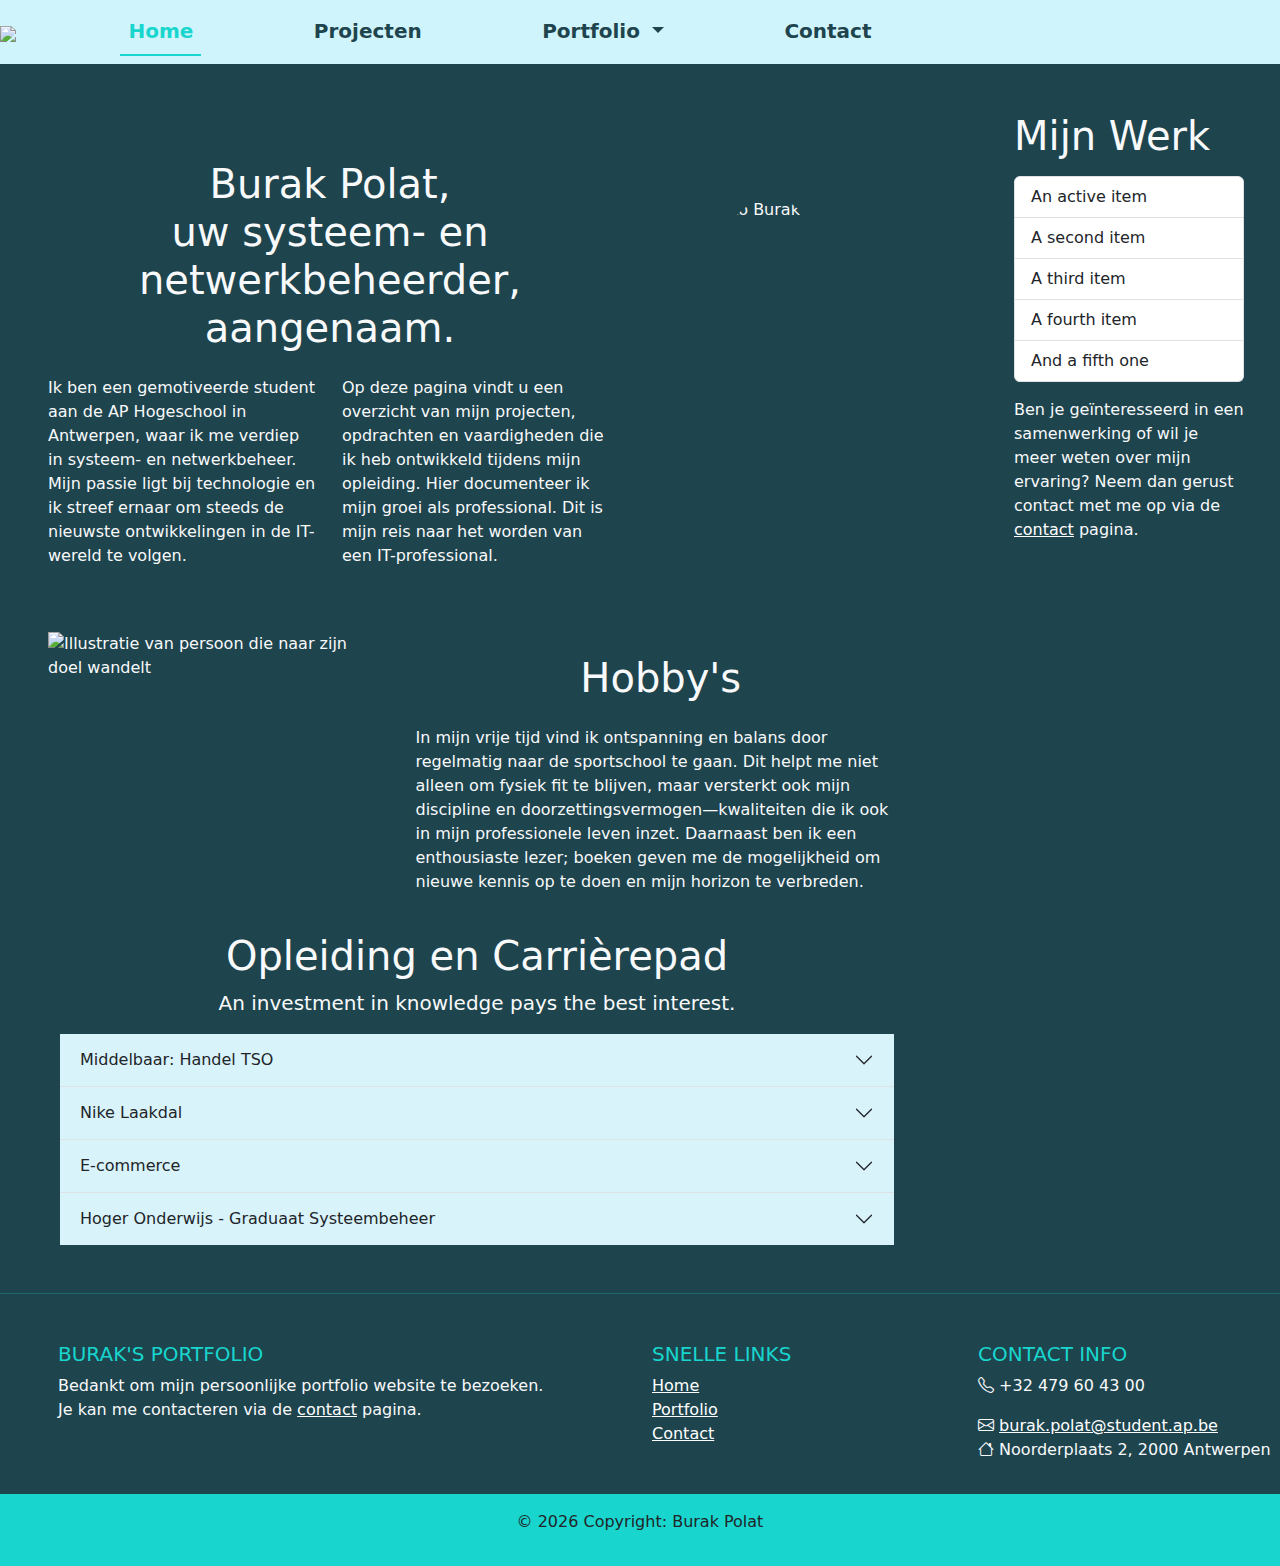
==== index.html @ 0f1afa6a "ProjectHTMLKlaar" ====
<!DOCTYPE html>
<html lang="nl-BE">

<head>
  <meta charset="UTF-8">
  <meta name="viewport" content="width=device-width, initial-scale=1.0">
  <title>Portfolio Burak</title>
  <!-- reset CSS -->
  <link rel="stylesheet" href="css/reset.css">
  <!-- Bootstrap CSS -->
  <link href="https://cdn.jsdelivr.net/npm/bootstrap@5.3.3/dist/css/bootstrap.min.css" rel="stylesheet"
    integrity="sha384-QWTKZyjpPEjISv5WaRU9OFeRpok6YctnYmDr5pNlyT2bRjXh0JMhjY6hW+ALEwIH" crossorigin="anonymous">
  <!-- Bootstrap CSS icons: https://icons.getbootstrap.com/#usage -->
  <link rel="stylesheet" href="https://cdn.jsdelivr.net/npm/bootstrap-icons@1.11.3/font/bootstrap-icons.min.css">
  <!-- JavaScript: Bootstrap Bundle with Popper -->
  <script src="https://cdn.jsdelivr.net/npm/bootstrap@5.3.3/dist/js/bootstrap.bundle.min.js"
    integrity="sha384-YvpcrYf0tY3lHB60NNkmXc5s9fDVZLESaAA55NDzOxhy9GkcIdslK1eN7N6jIeHz" crossorigin="anonymous" defer>
    </script>
  <!-- eigen geschreven css voor jouw html-bestand -->
  <link rel="stylesheet" href="css/style.css">
  <!-- fonts css-->
  <link rel="stylesheet" href="css/font.css">
  <script src="js/script.js" defer></script>
</head>

<body class="donker">

  <nav class="navbar navbar-expand-md bg-info-subtle container-fluid">
    <a class="navbar-brand" href="index.html"><img src="assets/images/Logo_portfolio_website-transparant.png" height="150px">
    </a>
    <button class="navbar-toggler" type="button" data-bs-toggle="collapse" data-bs-target="#navbarSupportedContent" aria-controls="navbarSupportedContent" aria-expanded="false" aria-label="Toggle navigation">
      <span class="navbar-toggler-icon"></span>
    </button>
    <div class="collapse navbar-collapse" id="navbarSupportedContent">
      <ul class="navbar-nav w-75 d-flex mb-2 mb-lg-0 justify-content-evenly nav-underline text-success fw-bold fs-5">
        <li class="nav-item">
          <a class="nav-link active" aria-current="page" href="index.html">Home</a>
        </li>
        <li class="nav-item">
          <a class="nav-link" aria-current="page" href="portfolio.html">Projecten</a>
        </li>
        <li class="nav-item dropdown">
          <a class="nav-link dropdown-toggle" href="#" role="button" data-bs-toggle="dropdown" aria-expanded="false">
            Portfolio
          </a>
          <ul class="dropdown-menu bg-info-subtle">
            <li><a class="dropdown-item" href="project.html">Project WebWizz</a></li>
            <li><a class="dropdown-item" href="project.html">Project 2</a></li>
            <li><a class="dropdown-item" href="project.html">Project 3</a></li>
            <li><a class="dropdown-item" href="project.html">Project 4</a></li>
          </ul>
        </li>
        <li class="nav-item">
          <a class="nav-link" href="contact.html">Contact</a>
        </li>
      </ul>
    </div>
</nav>
<header>
  
</header>
<div class="row">
  <div class="col-md-9">
<main class="container-fluid text-light p-5">
  <section class="row" id="info">
    <article class="col-md-8 mt-5">
      <h1 class="text-center">Burak Polat, <br>uw systeem- en netwerkbeheerder, <br>aangenaam.</h1>
      <div class="row">
      <p class="col-md-6 mt-3">Ik ben een gemotiveerde student aan de AP Hogeschool in Antwerpen, waar ik me verdiep in systeem- en netwerkbeheer. Mijn passie ligt bij technologie en ik streef ernaar om steeds de nieuwste ontwikkelingen in de IT-wereld te volgen.</p>
      <p class="col-md-6 mt-3">Op deze pagina vindt u een overzicht van mijn projecten, opdrachten en vaardigheden die ik heb ontwikkeld tijdens mijn opleiding. Hier documenteer ik mijn groei als professional. Dit is mijn reis naar het worden van een IT-professional.</p>
    </div>
    </article>
    <article class="col-md-4 d-flex align-items-center justify-content-center"> <!-- Afbeelding appart article?? -->
      <img src="assets/images/fotoBurakPolat.png" class="rounded-circle img-fluid" alt="Foto Burak Polat" height="150px">
    </article>
  </section>

  <section class="donker text-light row pt-5 align-items-center justify-content-center">
    <article class="col-md-5 d-flex"> <!-- Afbeelding appart article?? -->
      <img src="assets/images/Illustratie_mijlpaal.svg" class=" img-fluid" alt="Illustratie van persoon die naar zijn doel wandelt">
    </article>
    <article class="col-md-7">
      <div class="row">
        <h1 class="text-center">Hobby's</h1>
        <p class="mt-3">In mijn vrije tijd vind ik ontspanning en balans door regelmatig naar de sportschool te gaan. Dit helpt me niet alleen om fysiek fit te blijven, maar versterkt ook mijn discipline en doorzettingsvermogen—kwaliteiten die ik ook in mijn professionele leven inzet. Daarnaast ben ik een enthousiaste lezer; boeken geven me de mogelijkheid om nieuwe kennis op te doen en mijn horizon te verbreden.</p>
      </div>
    </article>
  </section>
  
  
  <section class="donker container-fluid text-light container">
    <header class="text-center">
      <h1>Opleiding en Carrièrepad</h1>
      <blockquote class="blockquote" cite="https://www.brainyquote.com/quotes/benjamin_franklin_141119">
        <p>An investment in knowledge pays the best interest.</p>
      </blockquote>
    </header>

    <div class="row">
      <div class="accordion accordion-flush" id="accordionFlushExample">
        <div class="accordion-item">
          <h2 class="accordion-header">
            <button class="accordion-button collapsed" type="button" data-bs-toggle="collapse" data-bs-target="#flush-collapseOne" aria-expanded="false" aria-controls="flush-collapseOne">
              Middelbaar: Handel TSO
            </button>
          </h2>
          <div id="flush-collapseOne" class="accordion-collapse collapse" data-bs-parent="#accordionFlushExample">
            <div class="accordion-body"><strong>Instelling:</strong> Sint-Jan Berchmanscollege Mol <br><strong>Jaartal:</strong> 2012-2018 <br>Mijn middelbare studies in Handel TSO gaven me een stevige basis in bedrijfsbeheer, waarbij ik belangrijke vaardigheden leerde op het gebied van organisatie, communicatie en financiën. Deze opleiding was een belangrijke opstap voor mijn professionele carrière, waarin ik niet alleen theoretische kennis opdeed, maar ook praktische inzichten verwierf in de werking van bedrijven.</div>
          </div>
        </div>
        <div class="accordion-item">
          <h2 class="accordion-header">
            <button class="accordion-button collapsed" type="button" data-bs-toggle="collapse" data-bs-target="#flush-collapseTwo" aria-expanded="false" aria-controls="flush-collapseTwo">
              Nike Laakdal
            </button>
          </h2>
          <div id="flush-collapseTwo" class="accordion-collapse collapse" data-bs-parent="#accordionFlushExample">
            <div class="accordion-body"><strong>Functie:</strong> Logistiek Medewerker <br> <strong>Jaartal:</strong> 2019 - 2024 <br> Na mijn middelbare studies werkte ik als logistiek medewerker en problem solver stockmedewerker. Ik was verantwoordelijk voor het organiseren en coördineren van logistieke processen, het beheren van voorraden en het optimaliseren van leveringen. Als problem solver richtte ik me specifiek op het oplossen van logistieke uitdagingen en het verbeteren van voorraadbeheer. Deze rol stelde me in staat om zowel mijn organisatorische vaardigheden als mijn probleemoplossend vermogen verder te ontwikkelen.</div>
          </div>
        </div>
        <div class="accordion-item">
          <h2 class="accordion-header">
            <button class="accordion-button collapsed" type="button" data-bs-toggle="collapse" data-bs-target="#flush-collapseThree" aria-expanded="false" aria-controls="flush-collapseThree">
              E-commerce
            </button>
          </h2>
          <div id="flush-collapseThree" class="accordion-collapse collapse" data-bs-parent="#accordionFlushExample">
            <div class="accordion-body"><strong>Functie:</strong> Zelfstandige in bijberoep <br> <strong>Jaartal:</strong> 2022 - 2024 <br> Naast mijn werkervaring als logistiek medewerker, begon ik ook als zelfstandige in bijberoep in de e-commerce. Ik richtte mijn eigen online winkel op en was verantwoordelijk voor alles van productselectie en marketing tot klantenservice en verzending. Deze ervaring gaf me waardevolle inzichten in het runnen van een bedrijf, het beheren van online platforms en het communiceren met klanten. Het was een perfecte aanvulling op mijn zakelijke vaardigheden en gaf me een praktisch perspectief op de groeiende wereld van online handel.</div>
          </div>
        </div>
        <div class="accordion-item">
          <h2 class="accordion-header">
            <button class="accordion-button collapsed" type="button" data-bs-toggle="collapse" data-bs-target="#flush-collapseFour" aria-expanded="false" aria-controls="flush-collapseFour">
              Hoger Onderwijs - Graduaat Systeembeheer
            </button>
          </h2>
          <div id="flush-collapseFour" class="accordion-collapse collapse" data-bs-parent="#accordionFlushExample">
            <div class="accordion-body"><strong>Instelling:</strong> AP Hogeschool Antwerpen. <br><strong>Jaartal:</strong> 2024 - Heden <br>Na mijn ervaring in de logistiek en e-commerce besloot ik mijn passie voor technologie verder te ontwikkelen en begon ik aan een graduaat in Systeembeheer aan de AP Hogeschool Antwerpen. Deze opleiding richt zich op de technische kant van IT, zoals netwerken, systeembeheer en IT-beveiliging.</div>
          </div>
        </div>
      </div>
      </div>
  </section>
</main>
</div>
<aside class="col-md-3 p-5 text-light">
  <h1 class="mb-3">Mijn Werk</h1>

  <ul class="list-group mb-3">
    <li class="list-group-item">An active item</li>
    <li class="list-group-item">A second item</li>
    <li class="list-group-item">A third item</li>
    <li class="list-group-item">A fourth item</li>
    <li class="list-group-item">And a fifth one</li>
  </ul>
  <p>Ben je geïnteresseerd in een samenwerking of wil je meer weten over mijn ervaring? Neem dan gerust contact met me op via de <a href="contact.html">contact</a> pagina.</p>

</aside>

<hr>

<footer class="text-light donker mt-5 container-fluid">
  <div class="row">
    <section class="col-lg-6 col-md-12">
      <h5 class="text-uppercase tekstkleur-licht padding">Burak's Portfolio</h5>
      <p class="mb-0 padding">Bedankt om mijn persoonlijke portfolio website te bezoeken.</p>
      <p class="padding">Je kan me contacteren via de <a href="contact.html">contact</a> pagina.</p>
    </section>
    <section class="col-lg-3 col-md-6">
      <h5 class="text-uppercase tekstkleur-licht">Snelle links</h5>
      <ul class="list-unstyled">
        <li>
          <a href="#">Home</a>
        </li>
        <li>
          <a href="portfolio.html">Portfolio</a>
        </li>
        <li>
          <a href="contact.html">Contact</a>
        </li>
      </ul>
    </section>
    <section class="col-lg-3 col-md-6">
      <h5 class="text-uppercase tekstkleur-licht">Contact info</h5>
      <ul class="list-unstyled">
        <li class="list-inline-item">
          <p>
          <i class="bi bi-telephone"></i>
          +32 479 60 43 00</p>
        </li>
        <li class="list-inline-item">
          <i class="bi bi-envelope"></i>
          <a href="burak.polat@student.ap.be">burak.polat@student.ap.be</a>
        </li>
        <li class="list-inline-item">
          <p>
          <i class="bi bi-house"></i>
          Noorderplaats 2, 2000 Antwerpen</p>
        </li>
    </section>
    <section class="text-center p-3 licht text-dark container-fluid">
      <p>&copy; <span id="year"></span> Copyright: Burak Polat</p>

    </section>

  </div>
</footer>

  


</body>

</html>
---- css/style.css ----
.donker{
  background-color: #1E444E;
}
.licht{
  background-color: #18D6CD;
}
.img-fluid{
  height: 300px;
  max-width: 300px;
}
.tekstkleur-licht{
  color: #18D6CD;
}

nav{
  height: 150x;
}
.nav-underline .nav-link{
  color:#1E444E;
}
.nav-underline .nav-link:focus{
  color: #18D6CD;
}
.nav-underline .nav-link.active{
  color: #18D6CD;
}
.nav-underline .nav-link:hover{
  color: #18D6CD;
}
.dropdown-item{
  color: #1E444E;
}
.dropdown-item:hover{
  background-color: #18D6CD;
  color: #1E444E;

}
.text-dark{
  color:#1E444E;
}
.blockquote-footer{
  color:white;
}
a{
  color: white;
}
a:hover{
  color: #18D6CD;
}
hr{
  color: #18D6CD;
  width: 100%;
  margin: 0;
  padding: 0;
}
.card{
  border-color: #18D6CD;
}
.btn-primary:hover{
  color: #18D6CD;
  background-color: #1E444E;
  border-width: 1px;
  border-color: #18D6CD;
}
.btn-primary{
  background-color: #18D6CD;
  color: #1E444E;
  border-color: #18D6CD;
  --bs-btn-active-bg: #18d6cd;
  --bs-btn-active-color: #1E444E;

}
.card{
  margin: 50px;
}
.accordion{
  --bs-accordion-bg: #D9F3FB;
  --bs-accordion-border: #1E444E;
  --bs-accordion-active-bg: #18D6CD;
  --bs-accordion-btn-focus-box-shadow: none;


}
body, html {
  overflow-x: hidden;
}
.padding{
  padding-left: 58px;
}
#mol {
  width: 100%;
  height: 250px;
}
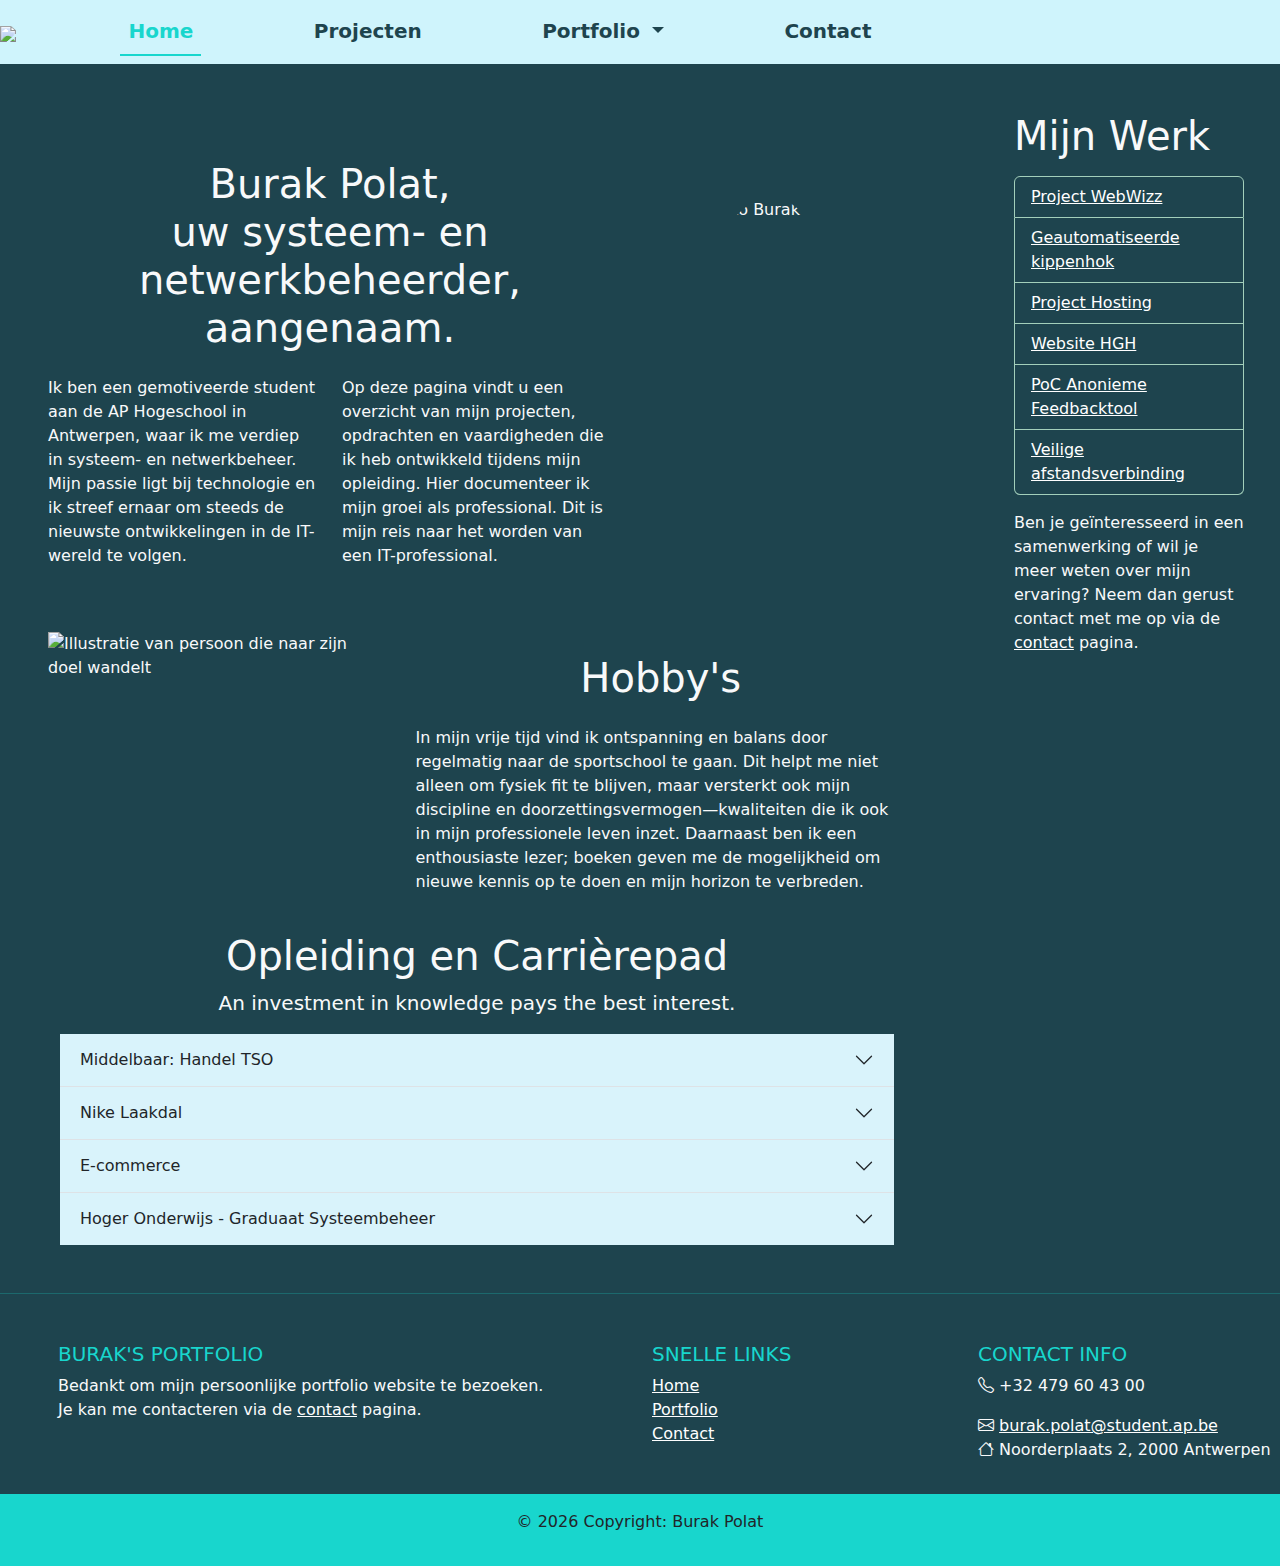
==== commit 0ee74384: "project5 klaar" ====
--- a/index.html
+++ b/index.html
@@ -45,9 +45,11 @@
           </a>
           <ul class="dropdown-menu bg-info-subtle">
             <li><a class="dropdown-item" href="project.html">Project WebWizz</a></li>
-            <li><a class="dropdown-item" href="project.html">Project 2</a></li>
-            <li><a class="dropdown-item" href="project.html">Project 3</a></li>
-            <li><a class="dropdown-item" href="project.html">Project 4</a></li>
+            <li><a class="dropdown-item" href="project1.html">Geautomatiseerde kippenhok</a></li>
+            <li><a class="dropdown-item" href="project2.html">Project Hosting</a></li>
+            <li><a class="dropdown-item" href="project3.html">Website HGH</a></li>
+            <li><a class="dropdown-item" href="project4.html">PoC Anonieme Feedbacktool</a></li>
+            <li><a class="dropdown-item" href="project5.html">Veilige afstandsverbinding</a></li>
           </ul>
         </li>
         <li class="nav-item">
@@ -147,11 +149,12 @@
   <h1 class="mb-3">Mijn Werk</h1>
 
   <ul class="list-group mb-3">
-    <li class="list-group-item">An active item</li>
-    <li class="list-group-item">A second item</li>
-    <li class="list-group-item">A third item</li>
-    <li class="list-group-item">A fourth item</li>
-    <li class="list-group-item">And a fifth one</li>
+    <li class="list-group-item list-group-item-success"><a href="project.html">Project WebWizz</a></li>
+    <li class="list-group-item list-group-item-success"><a href="project1.html">Geautomatiseerde kippenhok</a></li>
+    <li class="list-group-item list-group-item-success"><a href="project2.html">Project Hosting</a></li>
+    <li class="list-group-item list-group-item-success"><a href="project3.html">Website HGH</a></li>
+    <li class="list-group-item list-group-item-success"><a href="Project4.html">PoC Anonieme Feedbacktool</a></li>
+    <li class="list-group-item list-group-item-success"><a href="Project5.html">Veilige afstandsverbinding</a></li>
   </ul>
   <p>Ben je geïnteresseerd in een samenwerking of wil je meer weten over mijn ervaring? Neem dan gerust contact met me op via de <a href="contact.html">contact</a> pagina.</p>
 
--- a/css/style.css
+++ b/css/style.css
@@ -91,3 +91,6 @@
   width: 100%;
   height: 250px;
 }
+.list-group-item-success{
+  --bs-list-group-bg:#1E444E;
+}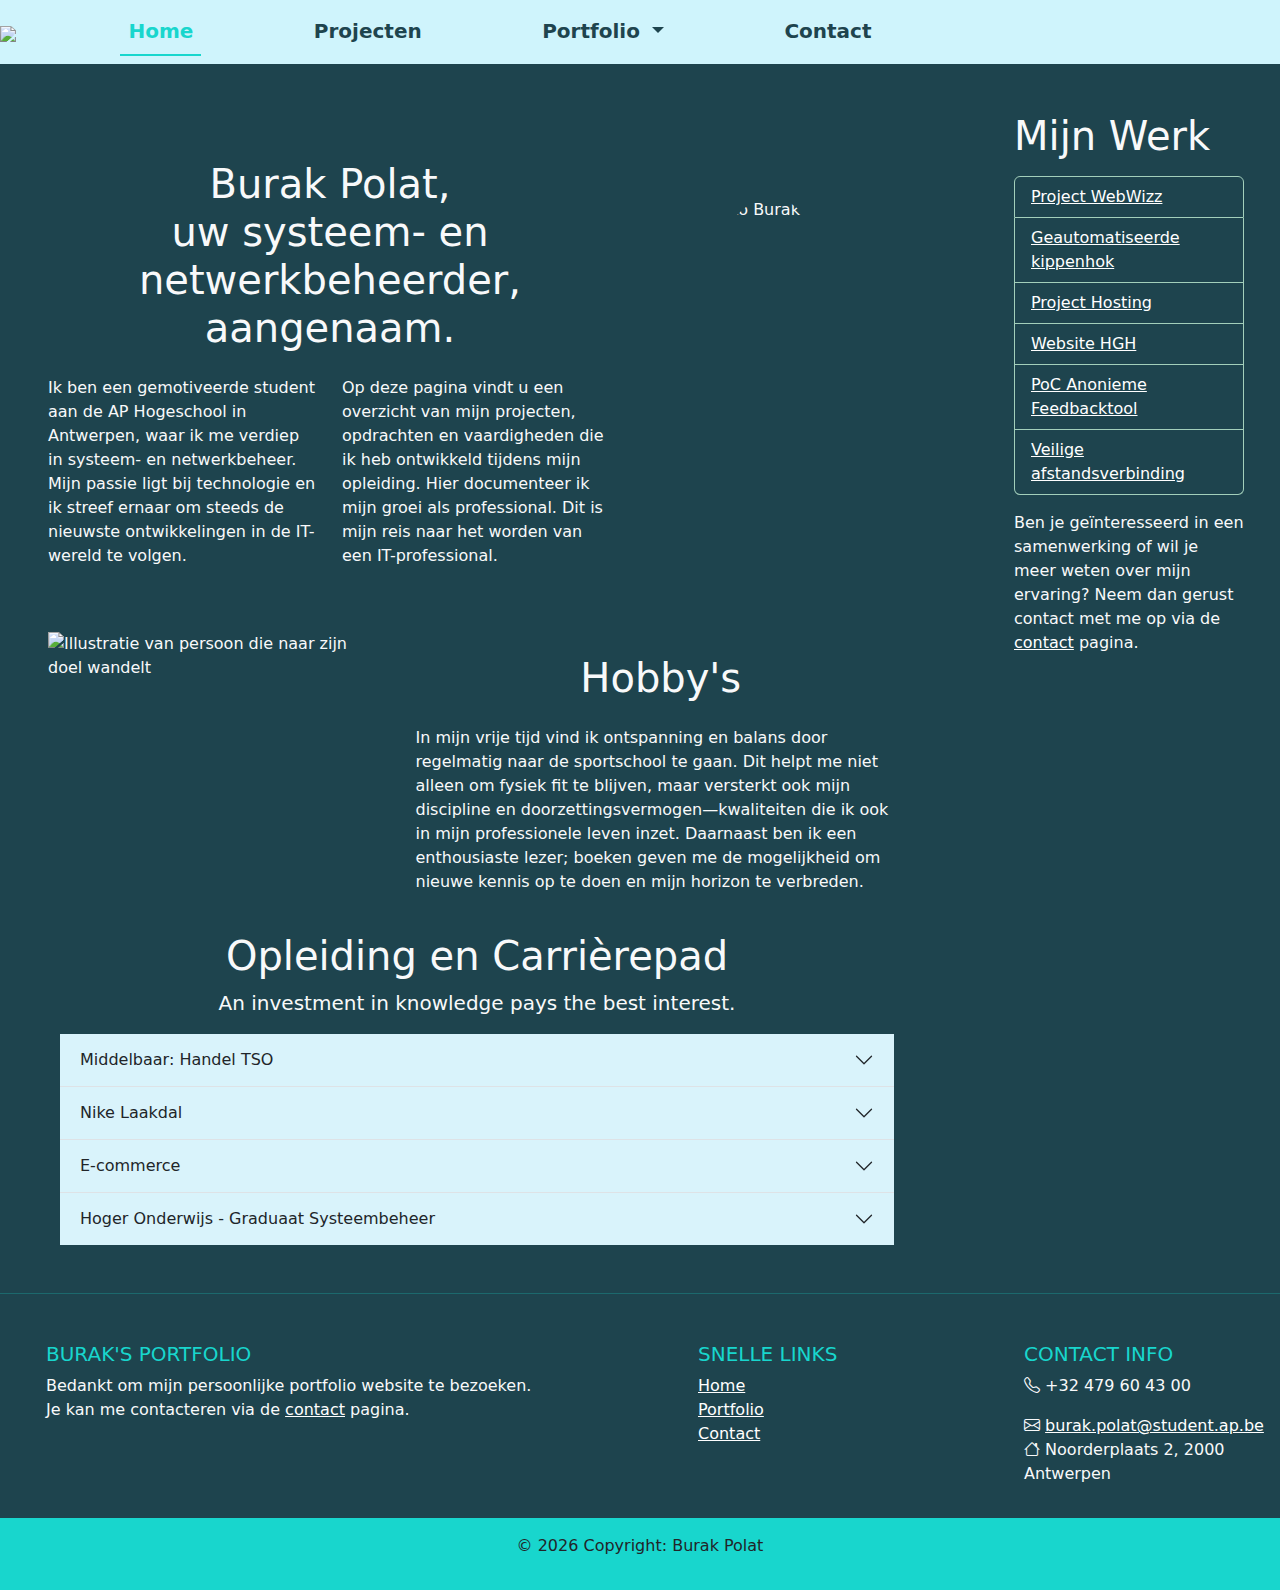
==== commit 85cfe14e: "footer fixed" ====
--- a/index.html
+++ b/index.html
@@ -164,12 +164,12 @@
 
 <footer class="text-light donker mt-5 container-fluid">
   <div class="row">
-    <section class="col-lg-6 col-md-12">
-      <h5 class="text-uppercase tekstkleur-licht padding">Burak's Portfolio</h5>
-      <p class="mb-0 padding">Bedankt om mijn persoonlijke portfolio website te bezoeken.</p>
-      <p class="padding">Je kan me contacteren via de <a href="contact.html">contact</a> pagina.</p>
-    </section>
-    <section class="col-lg-3 col-md-6">
+    <section class="col-lg-6 col-md-12 padding">
+      <h5 class="text-uppercase tekstkleur-licht">Burak's Portfolio</h5>
+      <p class="mb-0">Bedankt om mijn persoonlijke portfolio website te bezoeken.</p>
+      <p>Je kan me contacteren via de <a href="contact.html">contact</a> pagina.</p>
+    </section>
+    <section class="col-lg-3 col-md-6 padding">
       <h5 class="text-uppercase tekstkleur-licht">Snelle links</h5>
       <ul class="list-unstyled">
         <li>
@@ -183,7 +183,7 @@
         </li>
       </ul>
     </section>
-    <section class="col-lg-3 col-md-6">
+    <section class="col-lg-3 col-md-6 padding">
       <h5 class="text-uppercase tekstkleur-licht">Contact info</h5>
       <ul class="list-unstyled">
         <li class="list-inline-item">
